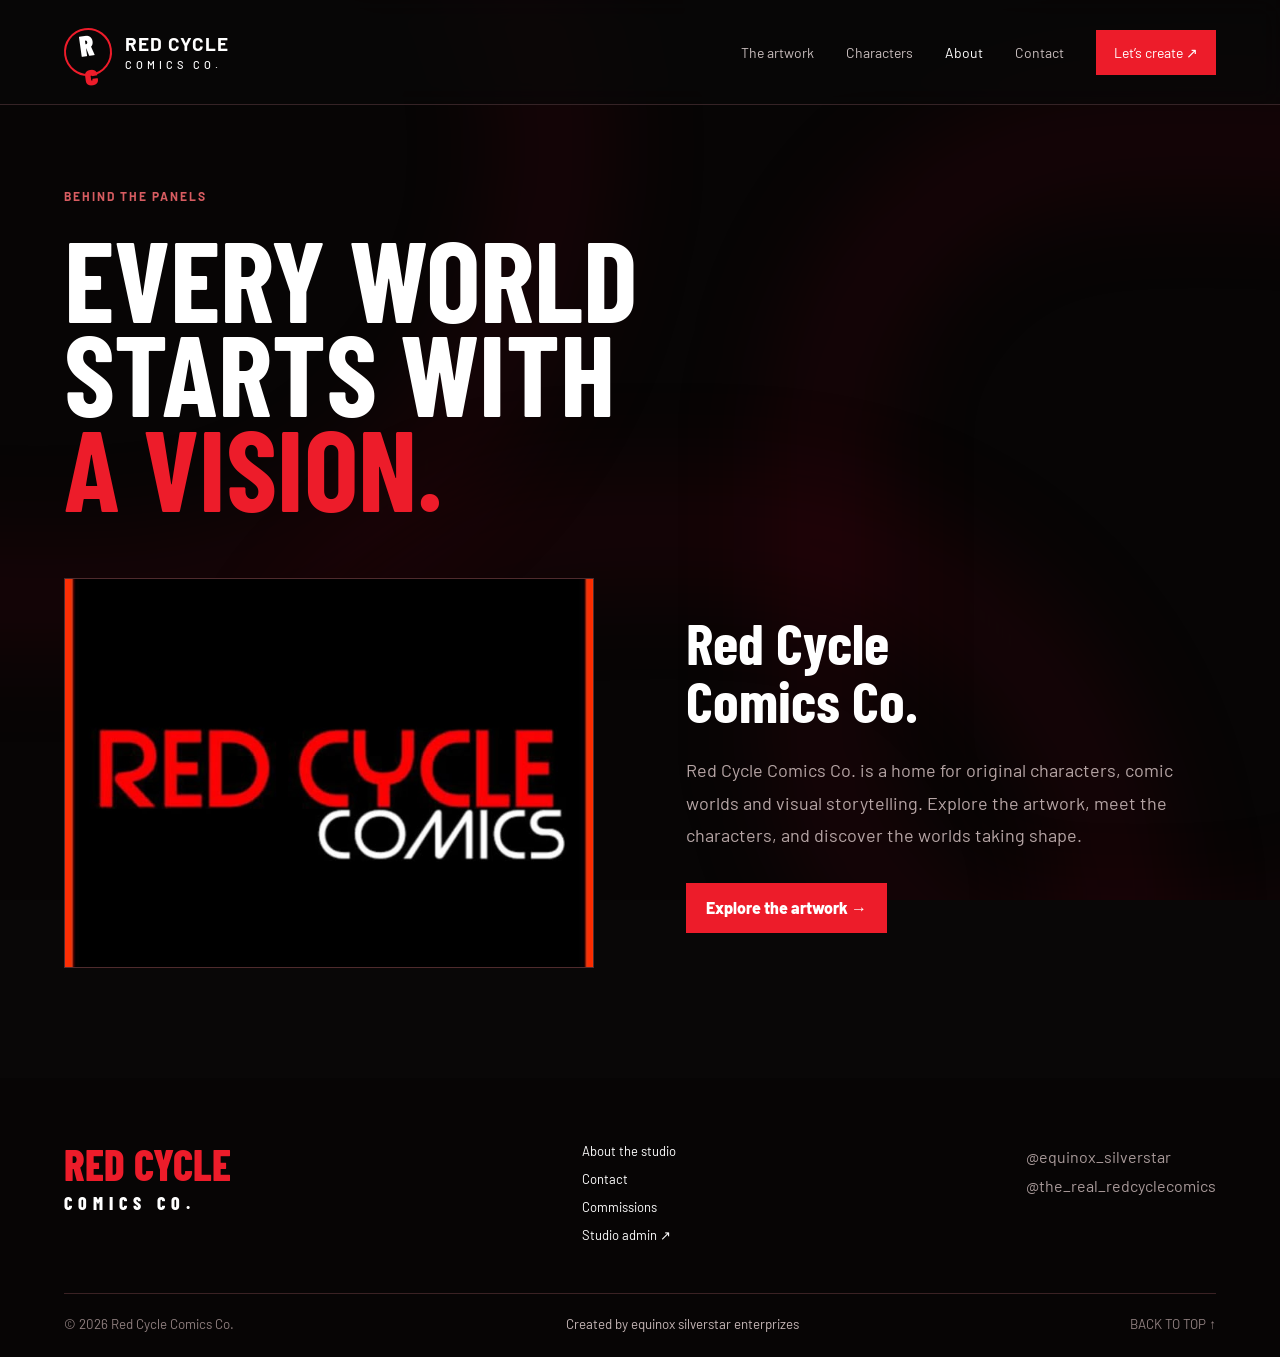
==== about.html @ 9c9036e0 "Add files via upload" ====
<!doctype html>
<html lang="en">
<head>
  <meta charset="utf-8"><meta name="viewport" content="width=device-width,initial-scale=1">
  <title>About | Red Cycle Comics Co.</title>
  <link rel="preconnect" href="https://fonts.googleapis.com"><link rel="preconnect" href="https://fonts.gstatic.com" crossorigin>
  <link href="https://fonts.googleapis.com/css2?family=Barlow:wght@400;500;600;700;800&family=Barlow+Condensed:wght@600;700;800;900&display=swap" rel="stylesheet">
  <link rel="stylesheet" href="assets/styles.css"><script src="assets/app.js" defer></script>
</head>
<body>
  <div class="smoke" aria-hidden="true"><i></i><i></i><i></i></div>
  <header id="top"><a class="brand" href="index.html"><b>R<span>c</span></b><strong>RED CYCLE<small>COMICS CO.</small></strong></a><button class="menu" aria-label="Toggle navigation">☰</button><nav><a href="index.html#work">The artwork</a><a href="index.html#characters">Characters</a><a class="active" href="about.html">About</a><a href="contact.html">Contact</a><a class="nav-cta" href="index.html#commissions">Let’s create ↗</a></nav></header>
  <main class="about-page"><span class="eyebrow">BEHIND THE PANELS</span><h1>EVERY WORLD<br>STARTS WITH<br><em>A VISION.</em></h1><div class="about-grid reveal"><div class="logo-window"><img src="assets/art/brand-original.jpeg" alt="Red Cycle Comics original logo"></div><div><h2>Red Cycle<br>Comics Co.</h2><p>Red Cycle Comics Co. is a home for original characters, comic worlds and visual storytelling. Explore the artwork, meet the characters, and discover the worlds taking shape.</p><a class="button" href="index.html#work">Explore the artwork →</a></div></div></main>
  <footer><div><a class="footer-brand" href="index.html">RED CYCLE<span>COMICS CO.</span></a><nav><a href="about.html">About the studio</a><a href="contact.html">Contact</a><a href="index.html#commissions">Commissions</a><a href="https://red-cycle-comics-co.sizibaast.chatgpt.site/admin">Studio admin ↗</a></nav><p>@equinox_silverstar<br>@the_real_redcyclecomics</p></div><small>© 2026 Red Cycle Comics Co. <span>Created by equinox silverstar enterprizes</span><a href="#top">BACK TO TOP ↑</a></small></footer>
</body>
</html>
---- assets/styles.css ----
:root{--red:#ed1c2a;--ink:#090707;--panel:#130c0d;--line:#3a2224;--muted:#b5a5a5}
*{box-sizing:border-box;margin:0;padding:0}html{scroll-behavior:smooth}body{background:var(--ink);color:#fff;font-family:Barlow,Arial,sans-serif;overflow-x:hidden}a{color:inherit;text-decoration:none}button,input,textarea{font:inherit}button{border:0;color:inherit;cursor:pointer}em{font-style:normal;color:var(--red)}img{max-width:100%}
.smoke{position:fixed;inset:0;z-index:-2;overflow:hidden;background:#070505}.smoke i{position:absolute;width:70vw;height:70vw;border:5vw solid #7e08143b;border-radius:44% 56% 65% 35%;filter:blur(55px);animation:smoke 30s linear infinite}.smoke i:nth-child(1){left:-24%;top:-30%}.smoke i:nth-child(2){right:-32%;top:12%;animation-duration:38s;animation-direction:reverse}.smoke i:nth-child(3){left:20%;bottom:-55%;animation-duration:45s}
header{height:105px;padding:0 5%;display:flex;align-items:center;justify-content:space-between;border-bottom:1px solid #352326;position:relative;z-index:20;background:#090707b8;backdrop-filter:blur(12px)}.brand{display:flex;align-items:center;gap:13px;font-weight:800;letter-spacing:1px}.brand>b{width:48px;height:48px;display:grid;place-items:center;border:2px solid var(--red);border-radius:50%;font:900 29px/1 'Barlow Condensed';transform:rotate(-8deg)}.brand>b span{color:var(--red)}.brand strong{font-size:19px;line-height:.9}.brand small{display:block;font-size:11px;font-weight:500;letter-spacing:4px;margin-top:8px}header nav{display:flex;align-items:center;gap:32px;font-size:14px}header nav a{color:#c8bdbd}header nav a:hover,header nav .active{color:#fff}.nav-cta{background:var(--red);padding:14px 18px;color:#fff!important}.menu{display:none;background:none;font-size:25px}
.hero{display:grid;grid-template-columns:1fr minmax(320px,.72fr);gap:9%;align-items:center;min-height:780px;margin:0 5%;position:relative}.eyebrow{font-size:12px;letter-spacing:2px;font-weight:700;color:#d75c61}.hero .eyebrow{display:flex;align-items:center;gap:10px}.hero .eyebrow span{width:38px;height:2px;background:var(--red)}h1,h2,h3,.caption,.art-copy strong,.character strong,.services strong{font-family:'Barlow Condensed',sans-serif}.hero h1{font-size:clamp(92px,10vw,155px);line-height:.75;letter-spacing:-4px;margin:28px 0}.hero .intro{color:#d5c9c9;line-height:1.6;margin-bottom:30px}.button{display:inline-flex;align-items:center;justify-content:center;background:var(--red);padding:15px 20px;font-weight:800}.hero-foot{margin-top:80px;display:flex;justify-content:space-between;color:#a49191;font-size:11px;letter-spacing:2px}.hero-foot a{width:38px;height:38px;border:1px solid #6a4b4b;border-radius:50%;display:grid;place-items:center}.feature{position:relative;min-width:0}.slide{display:none;width:100%;position:relative;background:#eee;overflow:hidden;text-align:left}.slide.active{display:block;animation:arrive .7s ease}.slide>img{display:block;width:100%;height:590px;object-fit:cover;object-position:center 25%}.issue{position:absolute;z-index:2;top:16px;left:16px;background:#0a0808;padding:9px 12px;font-size:11px;letter-spacing:1.5px}.caption{position:absolute;left:0;right:0;bottom:0;padding:75px 24px 22px;background:linear-gradient(transparent,#060404);display:flex;align-items:end;justify-content:space-between;font-size:31px;font-weight:800}.caption small{display:block;font:500 11px Barlow;letter-spacing:1.4px;margin-bottom:7px}.caption b{width:41px;height:41px;border:1px solid #fff8;border-radius:50%;display:grid;place-items:center}.slider-controls{position:absolute;bottom:89px;left:16px;right:16px;display:flex;justify-content:space-between;align-items:center;z-index:3}.slider-controls>button{width:40px;height:40px;background:#080606c7}.slider-controls div{display:flex;gap:6px}.slider-controls div button{width:22px;height:4px;background:#fff7}.slider-controls div button.active{width:43px;background:var(--red)}.vertical{position:absolute;right:-25px;writing-mode:vertical-rl;font-size:10px;letter-spacing:2px;color:#8e7e7e}
.ticker{overflow:hidden;background:var(--red);color:#140708;transform:rotate(-.6deg);padding:13px 0}.ticker div{display:flex;width:max-content;gap:45px;font:800 24px 'Barlow Condensed';letter-spacing:1px;animation:ticker 24s linear infinite}.section{margin:0 5%;padding:95px 0;border-bottom:1px solid var(--line)}.section-title{display:flex;justify-content:space-between;align-items:end;gap:35px;margin-bottom:38px}.section-title h2{font-size:clamp(48px,6vw,78px);line-height:.9;margin-top:17px}.section-title>p{max-width:360px;color:var(--muted);line-height:1.65}.section-title>div{position:relative}.symbols{display:flex;align-items:center;gap:22px;margin-top:22px;color:var(--red)}.symbols b{width:62px;height:62px;display:grid;place-items:center;border:2px solid var(--red);border-radius:50%;box-shadow:0 0 0 6px #250d0f;font:800 25px 'Barlow Condensed';color:#fff}.symbols span{letter-spacing:12px}.filters{display:flex;flex-wrap:wrap;gap:7px;margin:30px 0}.filters button{background:transparent;border:1px solid #493638;color:#b5a9a9;padding:10px 13px}.filters button.chosen{background:var(--red);border-color:var(--red);color:#fff}.filters sup{margin-left:8px}.art-grid{display:grid;grid-template-columns:repeat(3,1fr);gap:25px}.art-card{background:none;text-align:left;min-width:0}.art-card[hidden]{display:none}.art-image{display:block;position:relative;aspect-ratio:3/4;overflow:hidden;background:#eee}.art-image img{width:100%;height:100%;object-fit:cover;transition:.5s}.art-card:hover img{transform:scale(1.04)}.art-image>small{position:absolute;top:13px;left:13px;background:#080606;padding:7px 9px}.art-image>em{position:absolute;top:13px;right:13px;background:#080606cf;color:#fff;padding:8px;font-size:10px;letter-spacing:1px}.art-image>i{position:absolute;right:14px;bottom:14px;background:var(--red);padding:10px;font-style:normal;opacity:0;transition:.25s}.art-card:hover .art-image>i{opacity:1}.art-copy{display:flex;justify-content:space-between;align-items:center;padding:18px 0 5px}.art-copy small{color:#db5b60;font-size:11px;letter-spacing:1px}.art-copy strong{display:block;font-size:29px;margin-top:5px}.art-copy>b{color:var(--red);transition:.3s}.art-card:hover .art-copy>b{transform:rotate(90deg);color:#fff}.series{display:block;color:#918282;font-size:13px}.empty{text-align:center;border:1px dashed #543638;padding:70px}.empty span{font-size:11px;letter-spacing:2px;color:#da595e}.empty h3{font-size:45px;margin:18px}.empty p{color:var(--muted)}
.characters{display:grid;grid-template-columns:1fr 1fr;gap:24px}.character{display:flex;text-align:left;background:#150e0f;border:1px solid #48282a;overflow:hidden}.character img{width:42%;aspect-ratio:3/4;object-fit:cover}.character>span{align-self:center;padding:24px}.character small{color:#d95a5f;letter-spacing:1px}.character strong{display:block;font-size:35px;line-height:1;margin:13px 0}.character em{display:block;color:#aa9c9c}.character b{display:block;margin-top:28px;font-size:13px}.services{display:grid;grid-template-columns:repeat(4,1fr);border:1px solid #6a4043}.services a{padding:23px;border-right:1px solid #6a4043;transition:.25s}.services a:last-child{border:0}.services a:hover{background:#52171c}.services span{color:#e45c62;font-size:11px}.services strong{display:block;font-size:39px;margin:28px 0 8px}.services p{color:#ad9e9e;line-height:1.5;font-size:13px}.commission-contact{display:flex;align-items:center;justify-content:space-between;padding-top:40px}.commission-contact>span{font-size:11px;letter-spacing:2px}.commission-contact a{font-size:21px}
footer{padding:65px 5% 25px;background:#070505}footer>div{display:flex;justify-content:space-between;gap:35px;padding-bottom:50px}.footer-brand{font:800 43px/1 'Barlow Condensed';color:var(--red)}.footer-brand span{display:block;color:#fff;font-size:18px;letter-spacing:6px;margin-top:8px}footer nav{display:flex;flex-direction:column;gap:12px;font-size:13px}footer>div>p{color:#a99a9a;line-height:1.8}footer>small{display:flex;justify-content:space-between;border-top:1px solid var(--line);padding-top:22px;color:#8f7f7f}footer>small span{color:#c6b7b7}
.viewer{width:min(1100px,94vw);max-height:92vh;margin:auto;padding:0;border:1px solid #6b373a;background:#100b0c;color:#fff}.viewer[open]{display:grid;grid-template-columns:minmax(0,1.2fr) minmax(280px,1fr)}.viewer::backdrop{background:#000e;backdrop-filter:blur(8px)}.close{position:absolute;z-index:5;right:13px;top:13px;width:42px;height:42px;background:var(--red);font-size:27px}.viewer-gallery{position:relative;background:#030202;min-height:65vh;overflow:hidden}.viewer-gallery>div{height:100%;display:flex;overflow-x:auto;scroll-snap-type:x mandatory;scrollbar-width:none}.viewer-gallery figure{flex:0 0 100%;height:100%;display:grid;place-items:center;scroll-snap-align:start}.viewer-gallery img{width:100%;height:100%;max-height:90vh;object-fit:contain}.gallery-prev,.gallery-next{position:absolute;bottom:18px;width:42px;height:42px;background:var(--red)}.gallery-prev{left:18px}.gallery-next{right:18px}.viewer-copy{padding:70px 34px 35px}.viewer-copy h2{font-size:55px;line-height:.95;margin:20px 0}.viewer-copy p{color:#bfaeae;line-height:1.7}.viewer-copy h4{color:#e76268;font-size:11px;letter-spacing:2px;margin:30px 0 8px}.viewer-copy>small{display:block;margin-top:30px;color:#887777;letter-spacing:1px}.reveal{opacity:0;transform:translateY(30px);transition:.75s}.reveal.in{opacity:1;transform:none}
.loader{position:fixed;inset:0;z-index:100;background:#080606;display:flex;flex-direction:column;align-items:center;justify-content:center;transition:.6s;pointer-events:none}.loader.done{opacity:0;visibility:hidden}.loader>span{width:64px;height:64px;border:2px solid #481d20;border-top-color:var(--red);border-radius:50%;animation:spin 1s linear infinite}.loader strong{font:800 40px 'Barlow Condensed';color:var(--red);margin:20px}.loader strong small{display:block;color:#fff;text-align:center;font-size:16px;letter-spacing:6px}.loader em{font-size:10px;letter-spacing:4px;color:#a48181}
.about-page{padding:80px 5% 110px}.about-page h1{font-size:clamp(74px,9vw,132px);line-height:.82;margin:26px 0 65px}.about-grid{display:grid;grid-template-columns:1fr 1fr;gap:8%;align-items:center}.logo-window{height:390px;overflow:hidden;border:1px solid #4f2b2d;background:#000}.logo-window img{width:100%;height:100%;object-fit:cover}.about-grid h2{font-size:58px;line-height:1}.about-grid p{color:#b6a5a5;line-height:1.8;font-size:18px;margin:25px 0 32px}
.contact-body{padding:0 5% 70px}.contact-nav{height:100px;display:grid;grid-template-columns:1fr auto 1fr;align-items:center;border-bottom:1px solid var(--line)}.contact-nav .back{display:flex;gap:10px;color:#c7b8b8}.contact-nav .brand{grid-column:2}.contact-stripe{margin:0 -6%;padding:10px 6%;display:flex;justify-content:center;gap:28px;background:var(--red);color:#130606;font:800 17px 'Barlow Condensed';letter-spacing:1px;white-space:nowrap;overflow:hidden}.contact-page{padding-top:70px}.contact-intro{display:grid;grid-template-columns:1.25fr .75fr;gap:8%;align-items:end;margin-bottom:55px}.contact-intro h1{font-size:clamp(62px,8vw,116px);line-height:.82;margin-top:20px}.contact-intro>p{color:#b4a4a4;line-height:1.75;font-size:18px}.contact-grid{display:grid;grid-template-columns:minmax(270px,.72fr) minmax(0,1.6fr);gap:24px}.contact-grid aside,.contact-grid form{border:1px solid #502c2f;background:#120c0df0;box-shadow:0 30px 80px #0006}.contact-grid aside{position:relative;min-height:440px;padding:30px;display:flex;flex-direction:column;align-items:flex-start}.contact-grid aside:before{content:'';position:absolute;left:-1px;right:-1px;top:-1px;height:4px;background:var(--red)}.contact-grid aside>span{color:#d35a60}.contact-grid aside>b{font-size:35px;margin:auto 0 25px;color:var(--red)}.contact-grid aside>small{letter-spacing:2px;color:#d45c61}.contact-grid aside>a{font-size:17px;margin:12px 0;overflow-wrap:anywhere}.contact-grid aside>p{color:#9c8d8d;line-height:1.6;margin-top:15px}.contact-grid form{padding:38px 42px;display:grid;grid-template-columns:1fr 1fr;gap:20px}.form-heading{grid-column:1/-1;display:flex;justify-content:space-between;border-bottom:1px solid #3a2426;padding-bottom:25px}.form-heading h2{font-size:50px;margin-top:8px}.form-heading>b{color:#d35a60}.contact-grid label{font-size:13px}.contact-grid label small{float:right;color:#827373}.contact-grid input,.contact-grid textarea{display:block;width:100%;margin-top:9px;background:#090606;border:1px solid #503335;color:#fff;padding:15px}.contact-grid input:focus,.contact-grid textarea:focus{outline:2px solid var(--red)}.contact-grid .wide,.form-actions{grid-column:1/-1}.form-actions{display:flex;align-items:center;gap:20px}.form-actions p{color:#958787;font-size:12px}
@keyframes spin{to{transform:rotate(360deg)}}@keyframes smoke{to{transform:rotate(360deg)}}@keyframes arrive{from{opacity:0;transform:translateX(25px)}to{opacity:1;transform:none}}@keyframes ticker{to{transform:translateX(-42%)}}
@media(max-width:900px){header nav{gap:18px}.hero{gap:5%}.slide>img{height:500px}.services{grid-template-columns:1fr 1fr}.services a:nth-child(2){border-right:0}.services a:nth-child(-n+2){border-bottom:1px solid #6a4043}.characters{grid-template-columns:1fr}}
@media(max-width:640px){header{height:78px}.brand strong{font-size:16px}.brand>b{width:39px;height:39px;font-size:24px}.brand small{font-size:9px}.menu{display:block}header nav{display:none;position:absolute;top:77px;left:0;right:0;background:#160b0c;padding:25px;border-bottom:1px solid #5b2d30}header nav.open{display:flex;flex-direction:column;align-items:flex-start}.hero{grid-template-columns:1fr;min-height:0;padding:45px 0;gap:40px}.hero h1{font-size:95px}.hero-foot{display:none}.feature{width:94%;margin:auto}.slide>img{height:auto;max-height:590px}.vertical{display:none}.ticker div{font-size:20px;gap:25px}.section{padding:62px 0}.section-title{display:block}.section-title>p{margin-top:20px}.section-title h2{font-size:50px}.art-grid{grid-template-columns:1fr 1fr;gap:24px 13px}.art-copy strong{font-size:23px}.art-image>i{display:none}.symbols b{width:49px;height:49px}.characters .character>span{padding:16px}.character strong{font-size:28px}.services a{padding:18px 14px}.services strong{font-size:32px}.commission-contact{flex-direction:column;align-items:flex-start;gap:18px}.commission-contact a{font-size:17px;overflow-wrap:anywhere}footer>div{flex-wrap:wrap}.footer-brand{width:100%}footer>small{flex-direction:column;gap:12px}.viewer[open]{grid-template-columns:1fr}.viewer-gallery{min-height:56vh}.viewer-copy{padding:30px 22px}.viewer-copy h2{font-size:43px}.about-page h1{font-size:68px}.about-grid{grid-template-columns:1fr}.logo-window{height:260px}.contact-body{padding:0 4% 45px}.contact-nav{height:78px;grid-template-columns:minmax(0,1fr) 42px;gap:10px}.contact-nav .back{font-size:11px;font-weight:800;text-transform:uppercase;white-space:nowrap}.contact-nav .brand{grid-column:2}.contact-nav .brand strong{display:none}.contact-stripe{justify-content:flex-start;font-size:14px;gap:18px}.contact-page{padding-top:40px}.contact-intro{grid-template-columns:1fr;gap:25px}.contact-intro h1{font-size:56px}.contact-intro>p{font-size:16px}.contact-grid{grid-template-columns:1fr}.contact-grid aside{min-height:285px}.contact-grid form{padding:26px 20px;grid-template-columns:1fr}.contact-grid label,.contact-grid .wide,.form-actions{grid-column:1}.form-heading h2{font-size:39px}.form-actions{align-items:flex-start;flex-direction:column}.form-actions .button{width:100%}}
@media(prefers-reduced-motion:reduce){*{animation:none!important;scroll-behavior:auto!important}.loader{display:none}.reveal{opacity:1;transform:none}}
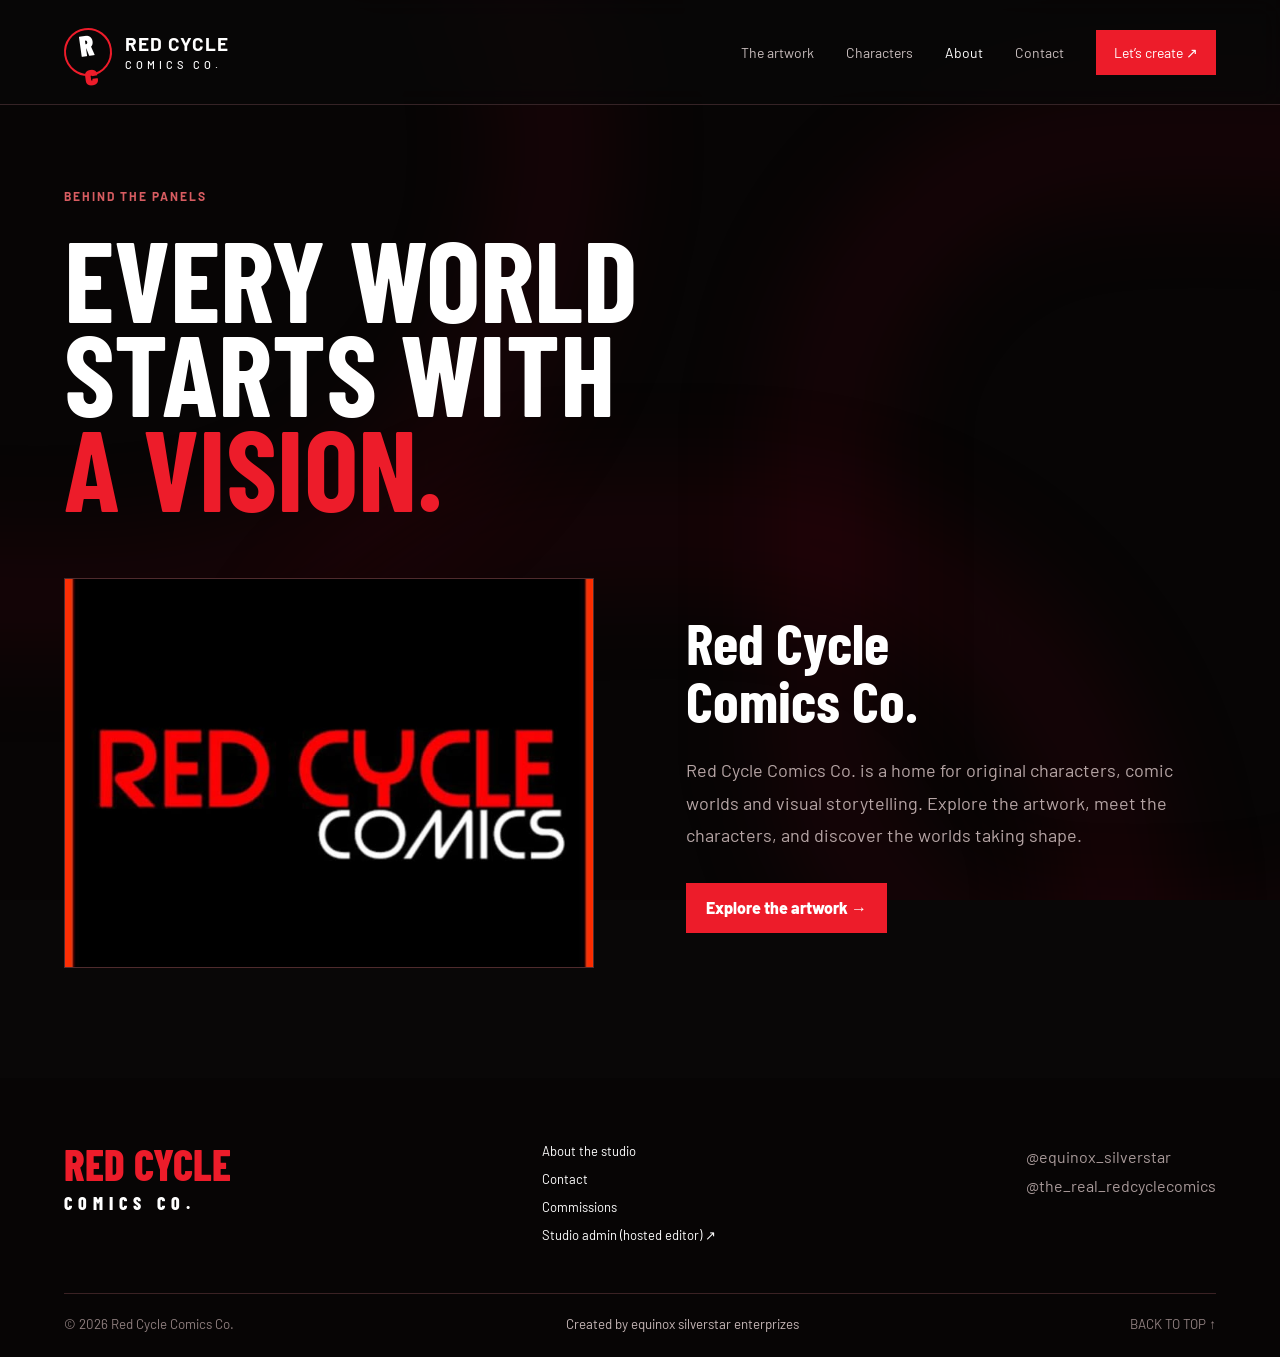
==== commit 48e0e7bf: "nrw files" ====
--- a/about.html
+++ b/about.html
@@ -11,6 +11,6 @@
   <div class="smoke" aria-hidden="true"><i></i><i></i><i></i></div>
   <header id="top"><a class="brand" href="index.html"><b>R<span>c</span></b><strong>RED CYCLE<small>COMICS CO.</small></strong></a><button class="menu" aria-label="Toggle navigation">☰</button><nav><a href="index.html#work">The artwork</a><a href="index.html#characters">Characters</a><a class="active" href="about.html">About</a><a href="contact.html">Contact</a><a class="nav-cta" href="index.html#commissions">Let’s create ↗</a></nav></header>
   <main class="about-page"><span class="eyebrow">BEHIND THE PANELS</span><h1>EVERY WORLD<br>STARTS WITH<br><em>A VISION.</em></h1><div class="about-grid reveal"><div class="logo-window"><img src="assets/art/brand-original.jpeg" alt="Red Cycle Comics original logo"></div><div><h2>Red Cycle<br>Comics Co.</h2><p>Red Cycle Comics Co. is a home for original characters, comic worlds and visual storytelling. Explore the artwork, meet the characters, and discover the worlds taking shape.</p><a class="button" href="index.html#work">Explore the artwork →</a></div></div></main>
-  <footer><div><a class="footer-brand" href="index.html">RED CYCLE<span>COMICS CO.</span></a><nav><a href="about.html">About the studio</a><a href="contact.html">Contact</a><a href="index.html#commissions">Commissions</a><a href="https://red-cycle-comics-co.sizibaast.chatgpt.site/admin">Studio admin ↗</a></nav><p>@equinox_silverstar<br>@the_real_redcyclecomics</p></div><small>© 2026 Red Cycle Comics Co. <span>Created by equinox silverstar enterprizes</span><a href="#top">BACK TO TOP ↑</a></small></footer>
+  <footer><div><a class="footer-brand" href="index.html">RED CYCLE<span>COMICS CO.</span></a><nav><a href="about.html">About the studio</a><a href="contact.html">Contact</a><a href="index.html#commissions">Commissions</a><a href="https://red-cycle-comics-co.sizibaast.chatgpt.site/admin" target="_blank" rel="noreferrer">Studio admin (hosted editor) ↗</a></nav><p>@equinox_silverstar<br>@the_real_redcyclecomics</p></div><small>© 2026 Red Cycle Comics Co. <span>Created by equinox silverstar enterprizes</span><a href="#top">BACK TO TOP ↑</a></small></footer>
 </body>
 </html>
